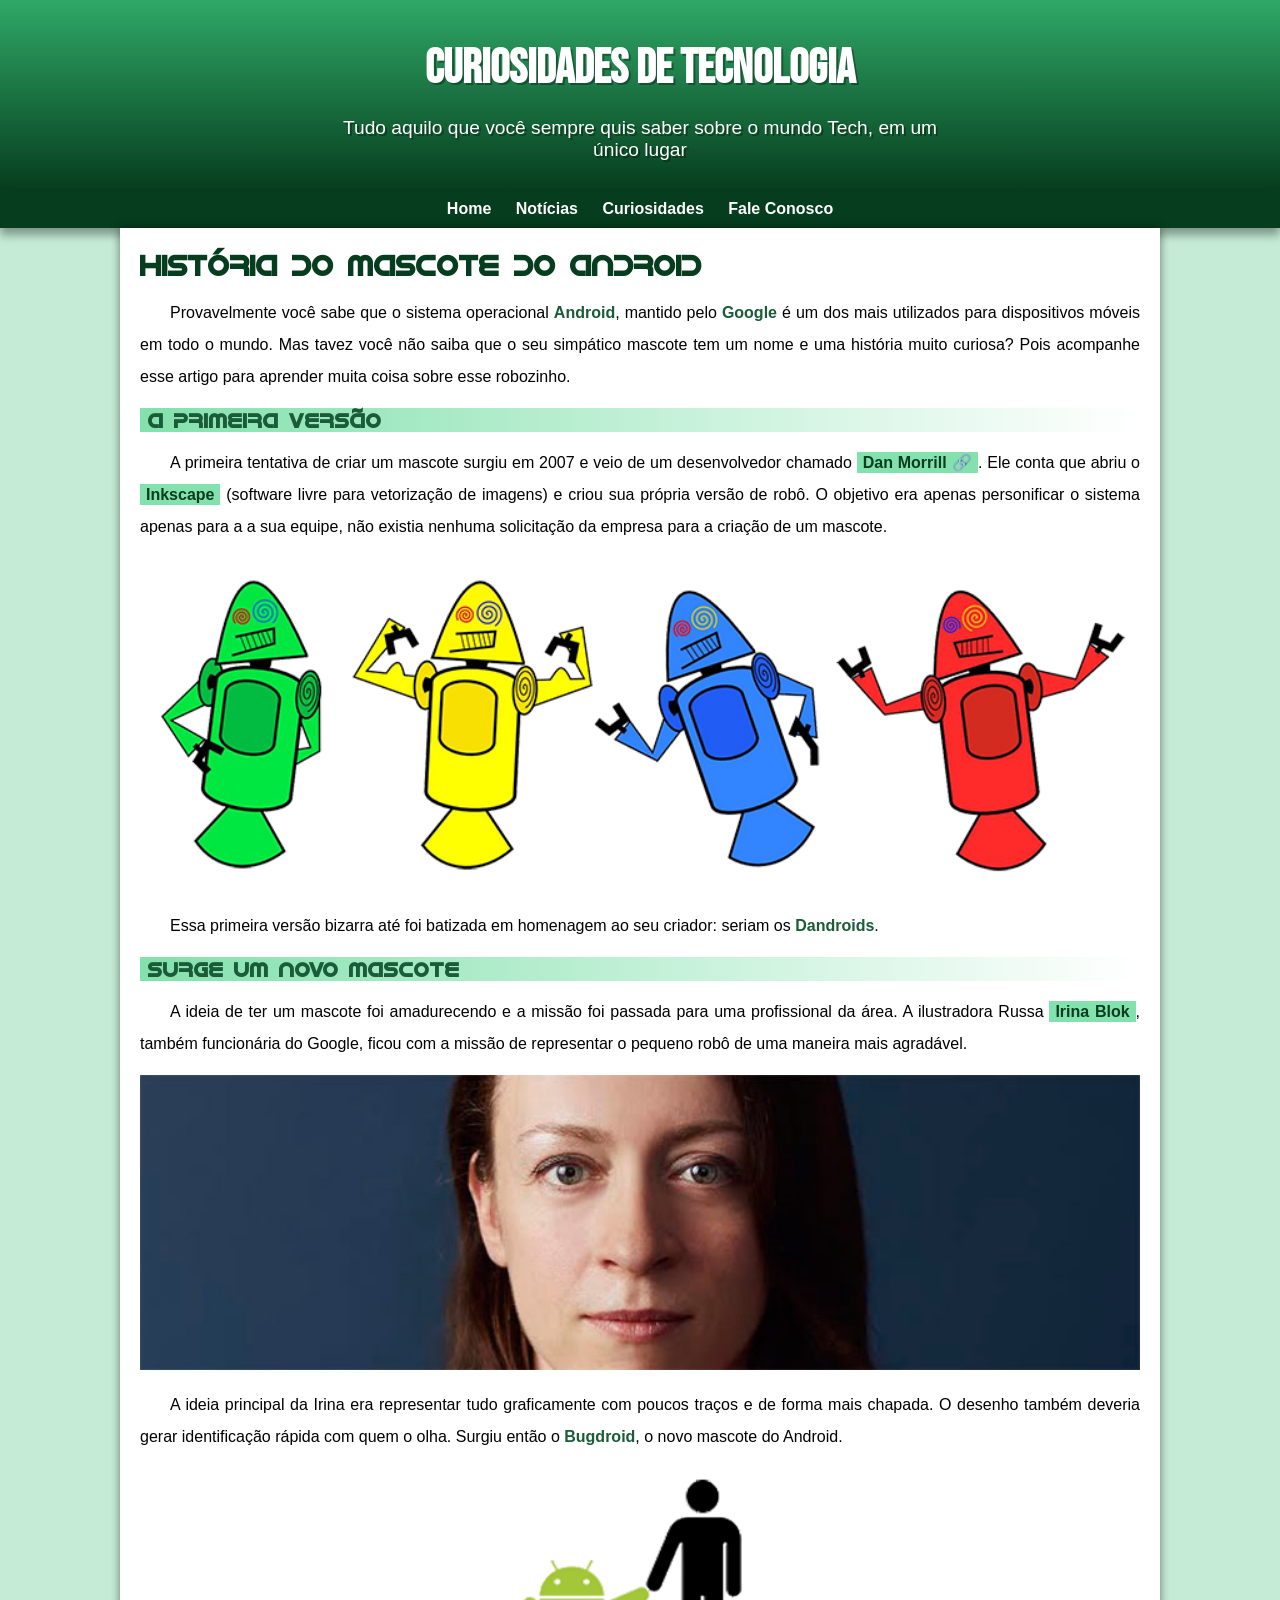
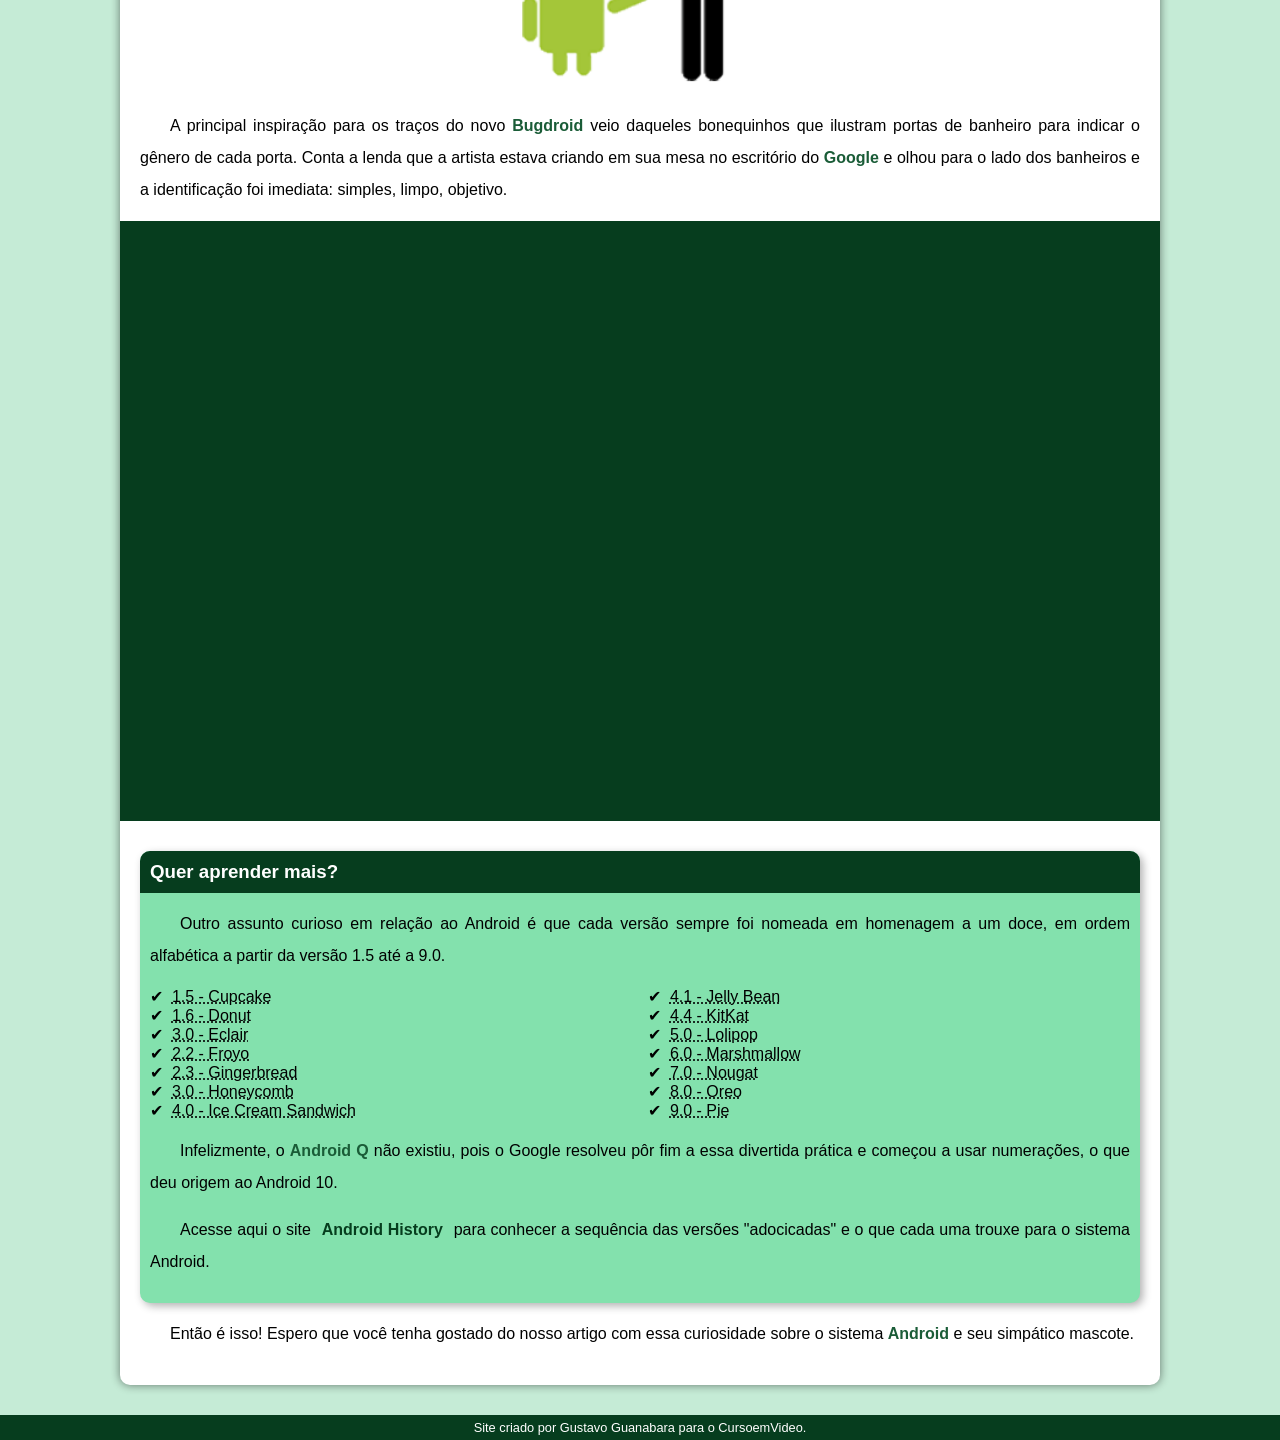
==== index.html @ 3a407e80 "nome alterado" ====
<!DOCTYPE html>
<html lang="pt-br">
<head>
    <meta charset="UTF-8">
    <meta http-equiv="X-UA-Compatible" content="IE=edge">
    <meta name="viewport" content="width=device-width, initial-scale=1.0">
    <title>Desafio 10</title>
    <link rel="shortcut icon" href="imagens/favicon.ico" type="bugdroid-favicon">
    <link rel="stylesheet" href="estilo/style.css">
</head>
<body>
    <header>
        <h1>Curiosidades de Tecnologia</h1>
        <p>Tudo aquilo que você sempre quis saber sobre o mundo Tech, em um único lugar</p>
    </header>
    <nav>
        <a href="#">Home</a>
        <a href="#">Notícias</a>
        <a href="#">Curiosidades</a>
        <a href="#">Fale Conosco</a>
    </nav>
    <main>
        <article>
            <h1>História do Mascote do Android</h1>

            <p>Provavelmente você sabe que o sistema operacional <strong>Android</strong>, mantido pelo <strong>Google</strong> é um dos mais utilizados para dispositivos móveis em todo o mundo. Mas tavez você não saiba que o seu simpático mascote tem um nome e uma história muito curiosa? Pois acompanhe esse artigo para aprender muita coisa sobre esse robozinho.</p>

            <h2>A primeira versão</h2>

            <p>A primeira tentativa de criar um mascote surgiu em 2007 e veio de um desenvolvedor chamado <a href="https://androidcommunity.com/dan-morrill-shows-us-the-android-mascot-that-almost-was-20130103/" target="_blank" class="externo">Dan Morrill</a>. Ele conta que abriu o <a href="https://inkscape.org/pt-br/" target="_blank">Inkscape</a> (software livre para vetorização de imagens) e criou sua própria versão de robô. O objetivo era apenas personificar o sistema apenas para a a sua equipe, não existia nenhuma solicitação da empresa para a criação de um mascote.</p>

            <picture>
                <source media="(max-width:670px)" srcset="imagens/dan-droids-pq.png">
                <img src="imagens/dan-droids.png" alt="mascote-android">
            </picture>

            <p>Essa primeira versão bizarra até foi batizada em homenagem ao seu criador: seriam os <strong>Dandroids</strong>.</p>

            <h2>Surge um novo mascote</h2>

            <p>A ideia de ter um mascote foi amadurecendo e a missão foi passada para uma profissional da área. A ilustradora Russa <a href="https://www.irinablok.com/android" target="_blank">Irina Blok</a>, também funcionária do Google, ficou com a missão de representar o pequeno robô de uma maneira mais agradável.</p>

            <picture>
                <source media="(max-width:670px)" srcset="imagens/irina-blok-pq.jpg">
                <img src="imagens/irina-blok.jpg" alt="irinablok">
            </picture>

            <p>A ideia principal da Irina era representar tudo graficamente com poucos traços e de forma mais chapada. O desenho também deveria gerar identificação rápida com quem o olha. Surgiu então o <strong>Bugdroid</strong>, o novo mascote do Android.</p>

            <img src="imagens/bugdroid.png" class="pequena" alt="bugdroid">

            <p>A principal inspiração para os traços do novo <strong>Bugdroid</strong> veio daqueles bonequinhos que ilustram portas de banheiro para indicar o gênero de cada porta. Conta a lenda que a artista estava criando em sua mesa no escritório do <strong>Google</strong> e olhou para o lado dos banheiros e a identificação foi imediata: simples, limpo, objetivo.</p>

            <div class="video"><iframe width="560" height="315" src="https://www.youtube.com/embed/l2UDgpLz20M" title="YouTube video player" frameborder="0" allow="accelerometer; autoplay; clipboard-write; encrypted-media; gyroscope; picture-in-picture" allowfullscreen></iframe></div>
            
            <aside>
                <h3>Quer aprender mais? </h3>
                <p>Outro assunto curioso em relação ao Android é que cada versão sempre foi nomeada em homenagem a um doce, em ordem alfabética a partir da versão 1.5 até a 9.0.</p>
                <ul>
                    <li><abbr title="Bolo de copo">1.5 - Cupcake</abbr></li>
                    <li><abbr title="Rosquinha">1.6 - Donut</abbr></li>
                    <li><abbr title="Bomba de chocolate">3.0 - Eclair</abbr></li>
                    <li><abbr title="Iorgute gelado">2.2 - Froyo</abbr></li>
                    <li><abbr title="Biscoito de gengible">2.3 - Gingerbread</abbr></li>
                    <li><abbr title="Favo de mel">3.0 - Honeycomb</abbr></li>
                    <li><abbr title="Sanduíche de sorvete">4.0 - Ice Cream Sandwich</abbr></li>
                    <li><abbr title="Jujuba">4.1 - Jelly Bean</abbr></li>
                    <li><abbr title="KitKat">4.4 - KitKat</abbr></li>
                    <li><abbr title="Pirulito">5.0 - Lolipop</abbr></li>
                    <li><abbr title="Marshmallow">6.0 - Marshmallow</abbr></li>
                    <li><abbr title="Torrone">7.0 - Nougat</abbr></li>
                    <li><abbr title="Oreo">8.0 - Oreo</abbr></li>
                    <li><abbr title="Torta">9.0 - Pie</abbr></li>
                </ul>
                <p>Infelizmente, o <strong>Android Q</strong> não existiu, pois o Google resolveu pôr fim a essa divertida prática e começou a usar numerações, o que deu origem ao Android 10.</p>
                <p>Acesse aqui o site <a href="https://www.android.com/intl/en_uk/history/" target="_blank">Android History</a> para conhecer a sequência das versões "adocicadas" e o que cada uma trouxe para o sistema Android.</p>
            </aside>

            <p>Então é isso! Espero que você tenha gostado do nosso artigo com essa curiosidade sobre o sistema <strong>Android</strong> e seu simpático mascote.</p>
        </article>
    </main>
    <footer>Site criado por Gustavo Guanabara para o CursoemVideo.</footer>
</body>
</html>
---- estilo/style.css ----
@charset "UTF-8";

@import url('https://fonts.googleapis.com/css2?family=Bebas+Neue&display=swap');

@font-face {
    font-family: 'Android';
    src:url('../fontes/idroid.otf') format('opentype');
    font-weight: normal;
}

:root {
    --cor0:#C5EBD6 ;
    --cor1:#83E1AD ;
    --cor2:#3DDC84 ;
    --cor3:#2FA866 ;
    --cor4:#1A5C37 ;
    --cor5:#063D1E ;

    --fonte-padrao: Arial, Verdana, Helvetica, sans-serif;
    --fonte-destaque: 'Bebas Neue', cursive;
    --fonte-android: 'Android', cursive;
}

* {
    margin: 0px;
    padding: 0px;
}

body {
    background-color: var(--cor0);
    font-family: var(--fonte-padrao);
}

header {
    background-image: linear-gradient(to bottom, var(--cor3), var(--cor5));
    min-height: 150px;
    text-align: center;
    padding-top: 40px;
}

header > h1 {
    color: white;
    font-family: var(--fonte-destaque);
    font-size: 3em;
    margin-bottom: 20px;
    text-shadow: 2px 2px 0px rgba(0, 0, 0, 0.329);
}

header > p {
    font-family: var(--fonte-padrao);
    font-size: 1.2em;
    color: white;
    max-width: 600px;
    margin: auto;
    margin-bottom: 30px;
    padding-left: 10px;
    padding-right: 10px;
    text-shadow: 2px 2px 0px rgba(0, 0, 0, 0.329);
}

nav {
    background-color: var(--cor5);
    padding: 10px;
    box-shadow: 0px 7px 9px rgba(0, 0, 0, 0.363);
    text-align: center;
}

nav > a {
    color: white;
    padding: 10px;
    text-decoration: none;
    font-weight: bold;
}

nav > a:hover {
    background-color: var(--cor3);
    color: var(--cor5);
    transition-duration: 0.5s;
}

a.externo::after {
    content: '\00A0\1F517';
}

main {
    min-width: 300px;
    max-width: 1000px;
    margin: auto;
    margin-bottom: 30px;
    padding: 20px;
    background-color: white;
    box-shadow: 0px 0px 10px rgba(0, 0, 0, 0.493);
    border-bottom-left-radius: 10px;
    border-bottom-right-radius: 10px;
}

main h1 {
    color: var(--cor5);
    font-family: var(--fonte-android);
    font-size: 1.8em;
}

main h2 {
    font-family: var(--fonte-android);
    color: var(--cor4);
    font-size: 1.3em;
    background-image: linear-gradient(to right, var(--cor1), transparent);
    text-indent: 8px;
}

main img {
    width: 100%;
}

main img.pequena {
    max-width: 350px;
    display: block;
    margin: auto;
}

main p {
    margin: 15px 0px;
    text-align: justify;
    text-indent: 30px;
    font-size: 1em;
    line-height: 2em;
}

main strong {
    color: var(--cor4);
    font-weight: bold;
}

main a {
    text-decoration: none;
    font-weight: bold;
    color: var(--cor5);
    background-color: var(--cor1);
    padding: 2px 6px;
}

main a:hover {
    text-decoration: underline;
    color: var(--cor4);
}

div.video {
    background-color: var(--cor5);
    margin: 0px -20px 30px -20px;
    padding: 20px;
    padding-bottom: 58%;
    position: relative;
    
}

div.video > iframe {
    position: absolute;
    top: 5%;
    left: 5%;
    width: 90%;
    height: 90%;
}

aside {
    background-color: var(--cor1);
    padding: 10px;
    border-radius: 10px;
    box-shadow: 3px 3px 8px rgba(0, 0, 0, 0.308);
}

aside > h3 {
    background-color: var(--cor5);
    color: white;
    padding: 10px;
    margin: -10px -10px 0px -10px;
    border-radius: 10px 10px 0px 0px;
}

aside > ul {
    list-style-type: '\2714\00A0\00A0';
    list-style-position: inside;
    columns: 2;
}

footer {
    background-color: var(--cor5);
    color: white;
    text-align: center;
    font-size: 0.8em;
    padding: 5px;
}
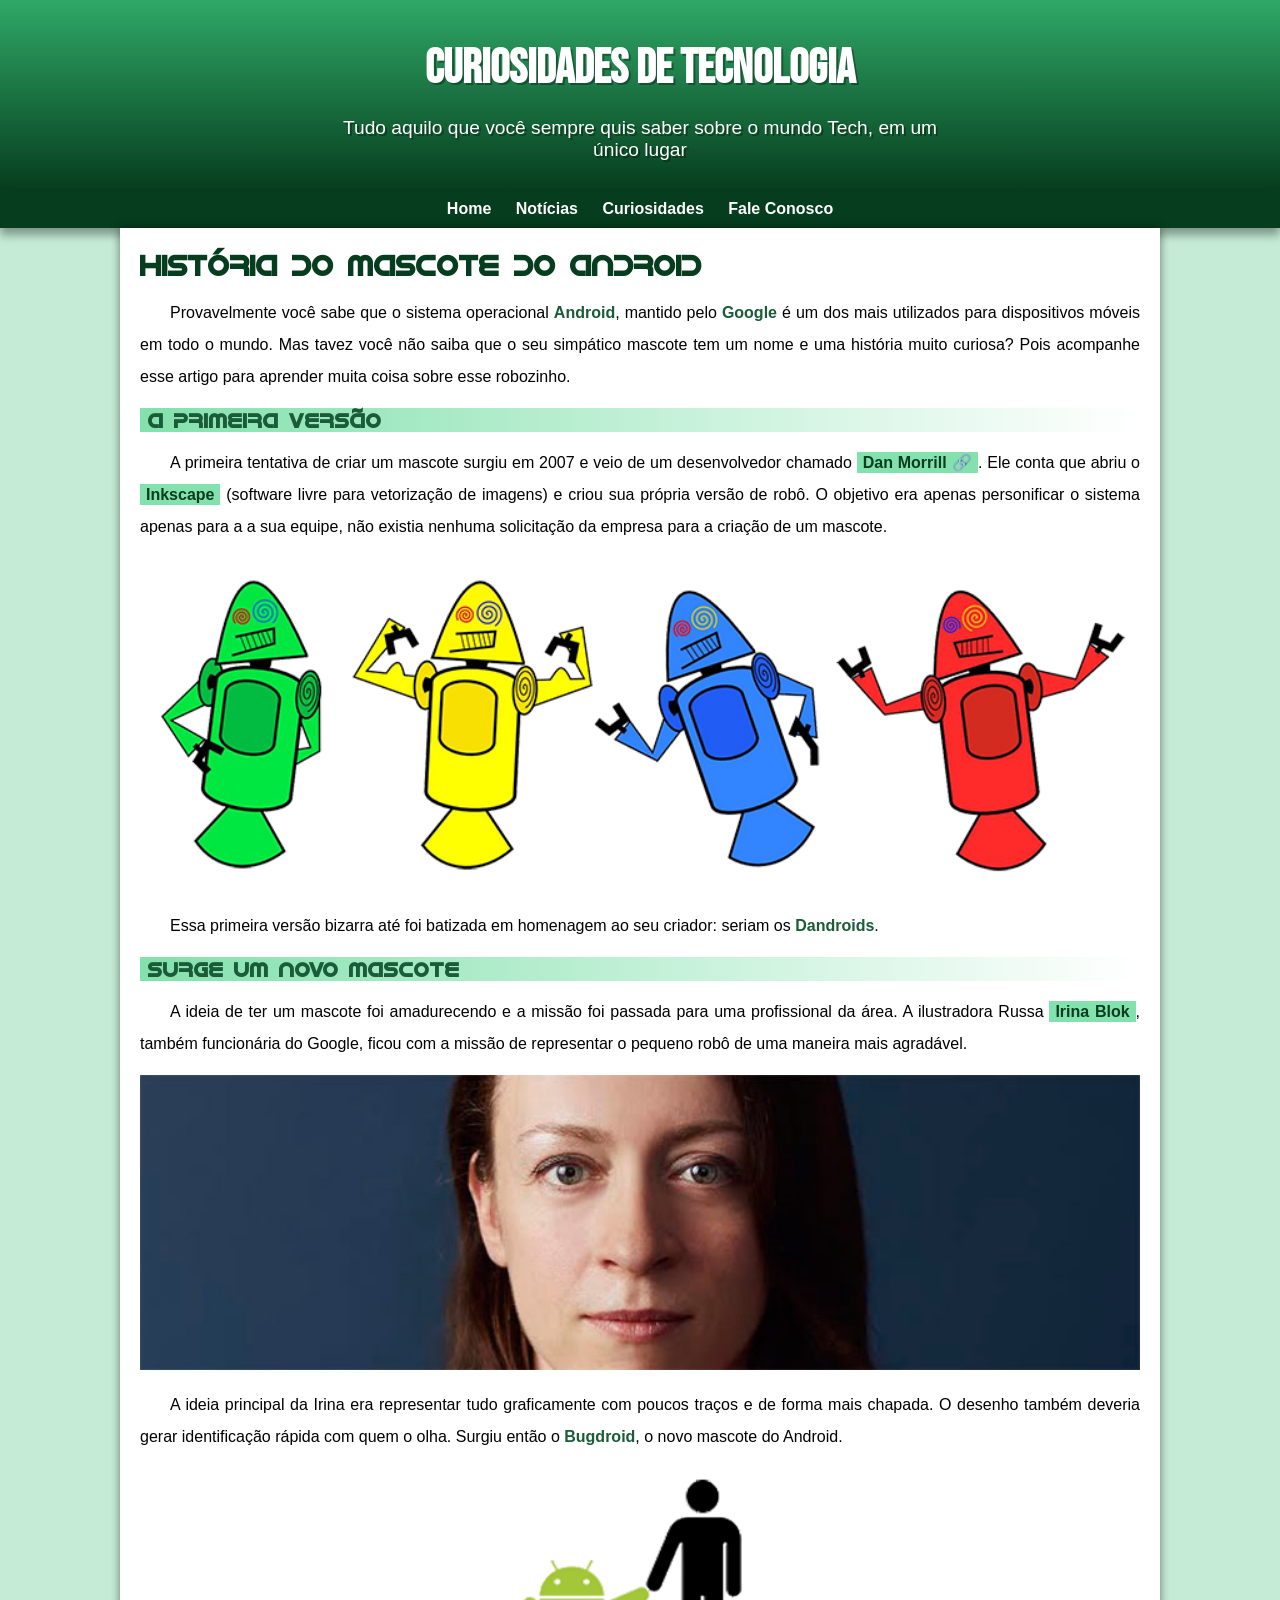
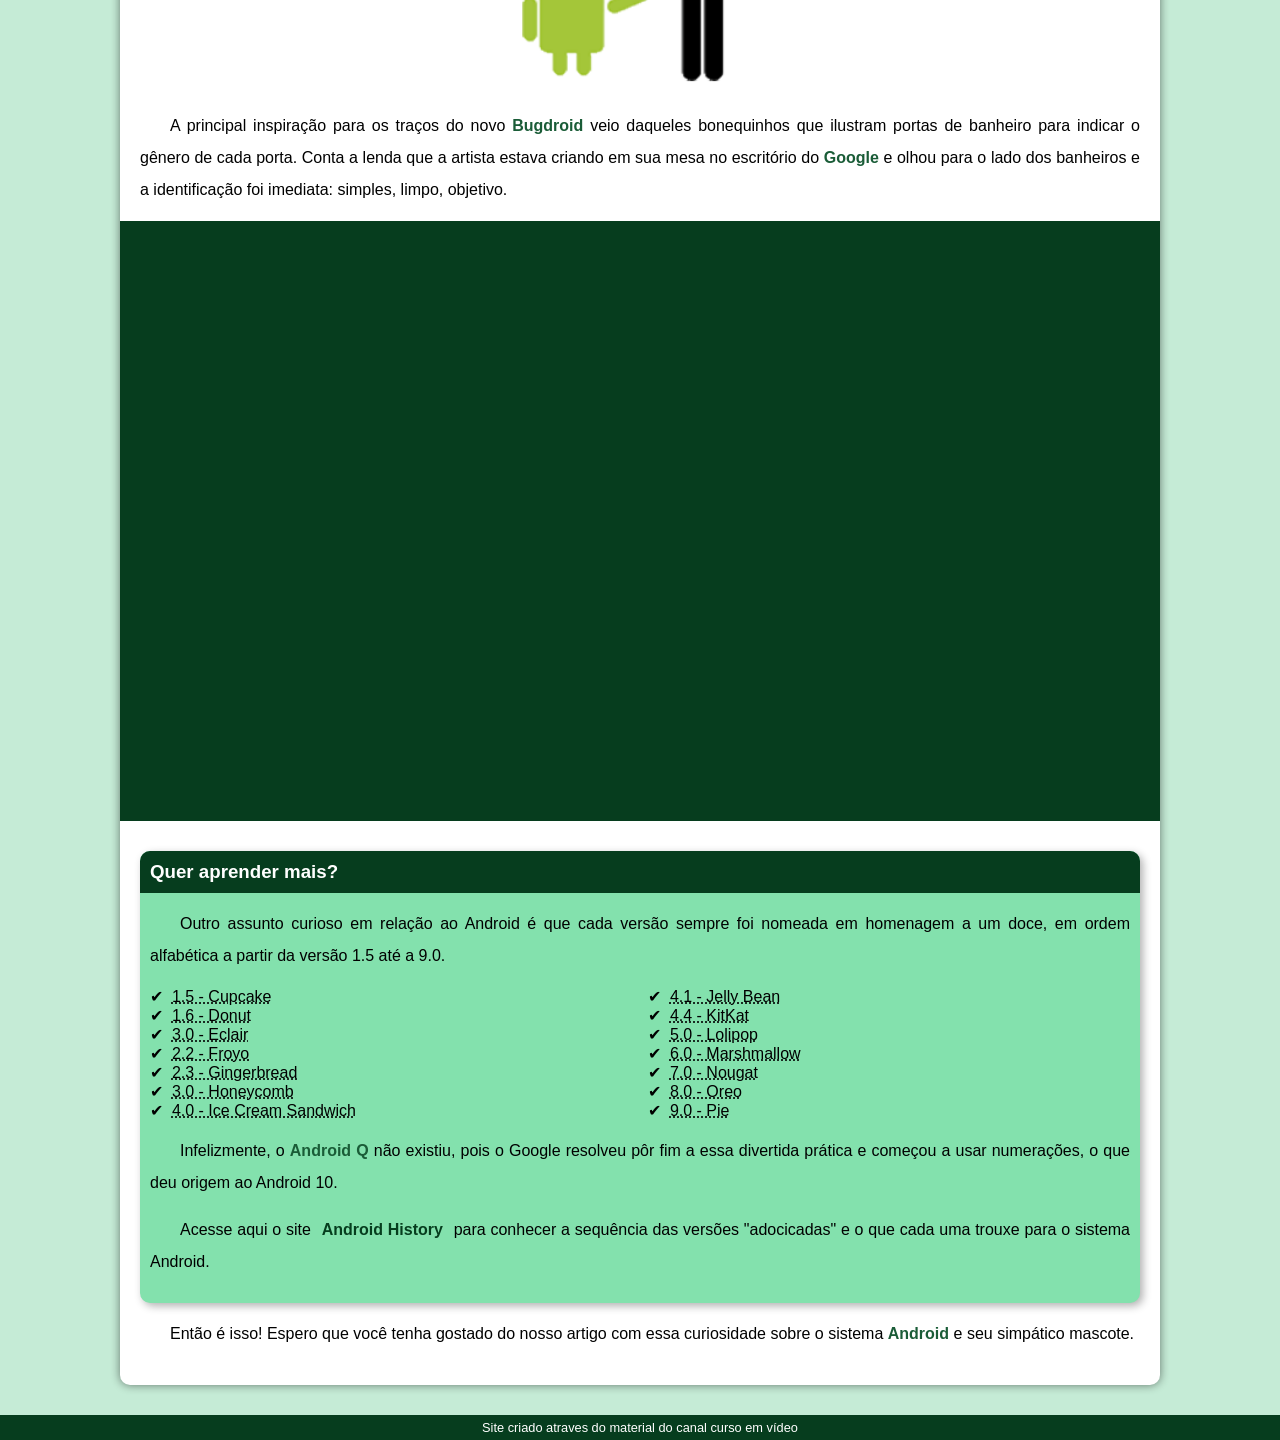
==== commit b2f47975: "alterado o rodapé" ====
--- a/index.html
+++ b/index.html
@@ -79,6 +79,6 @@
             <p>Então é isso! Espero que você tenha gostado do nosso artigo com essa curiosidade sobre o sistema <strong>Android</strong> e seu simpático mascote.</p>
         </article>
     </main>
-    <footer>Site criado por Gustavo Guanabara para o CursoemVideo.</footer>
+    <footer>Site criado atraves do material do canal curso em vídeo</footer>
 </body>
 </html>
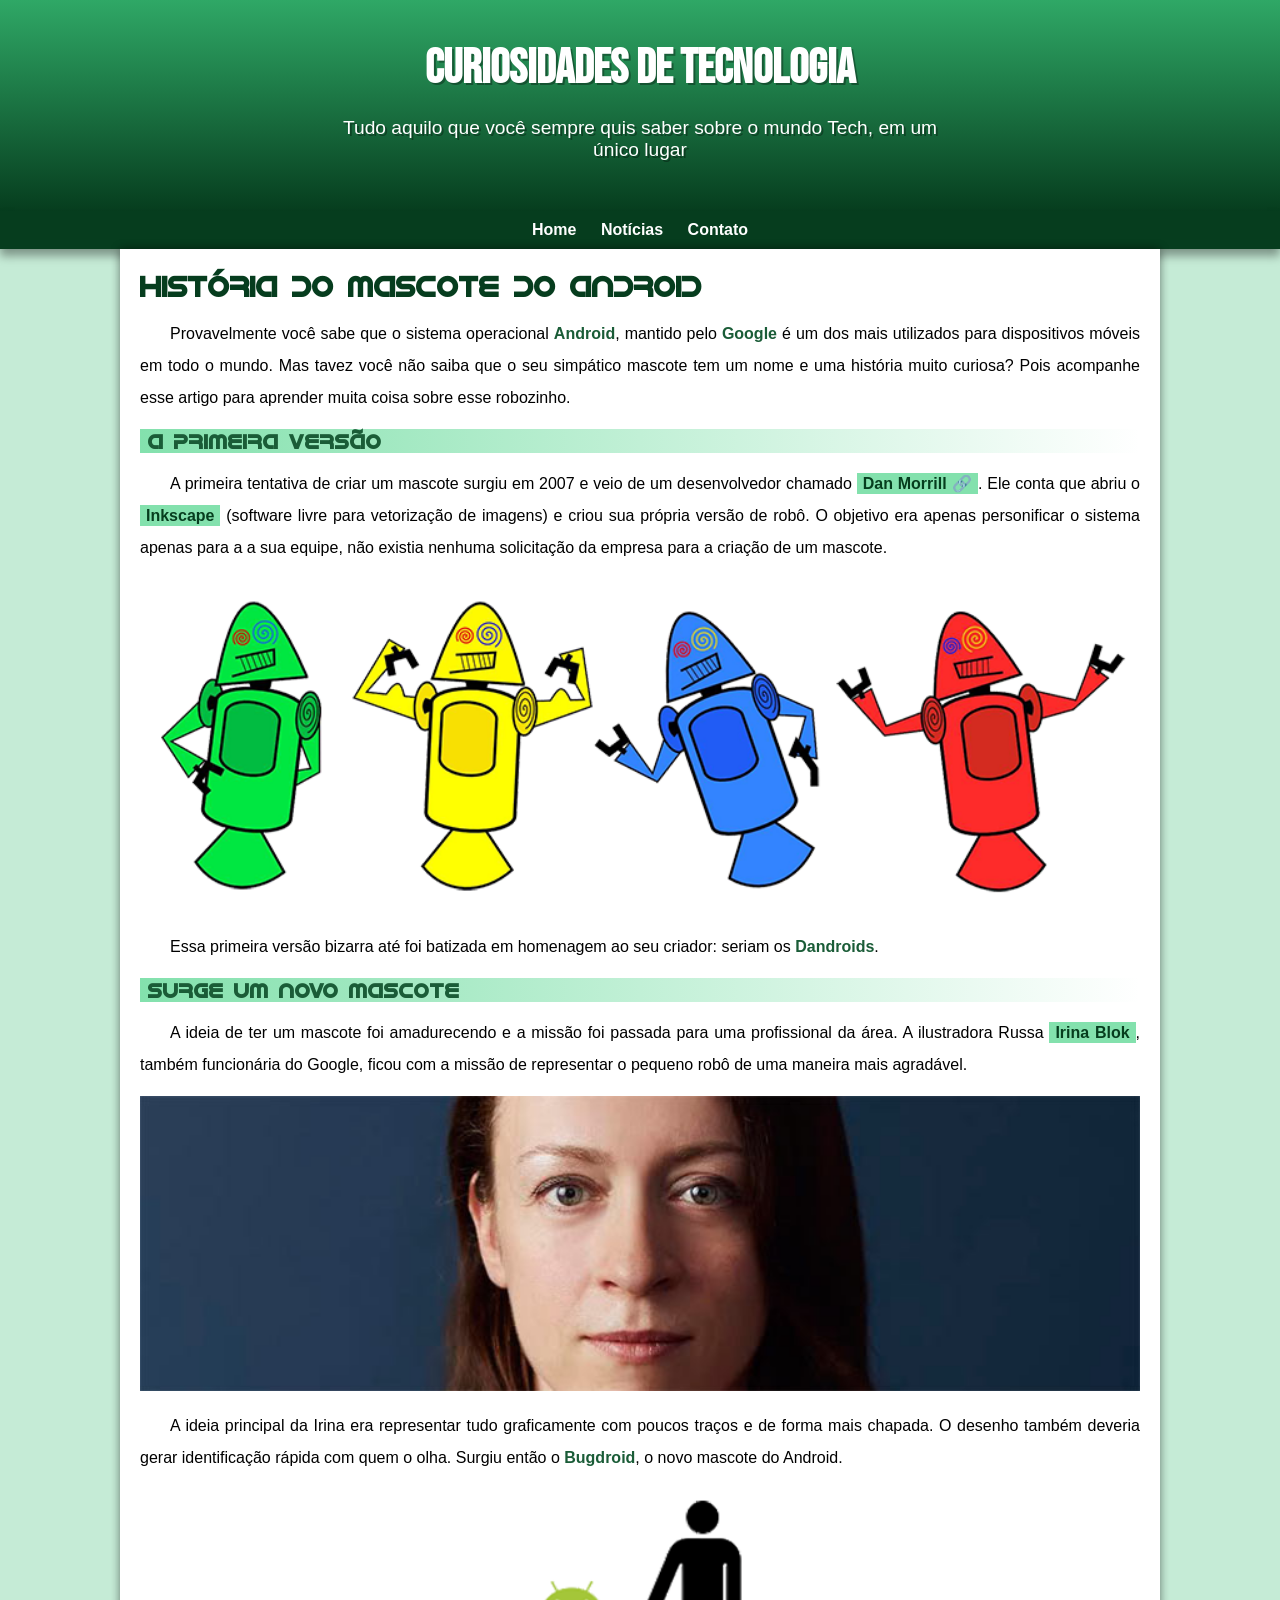
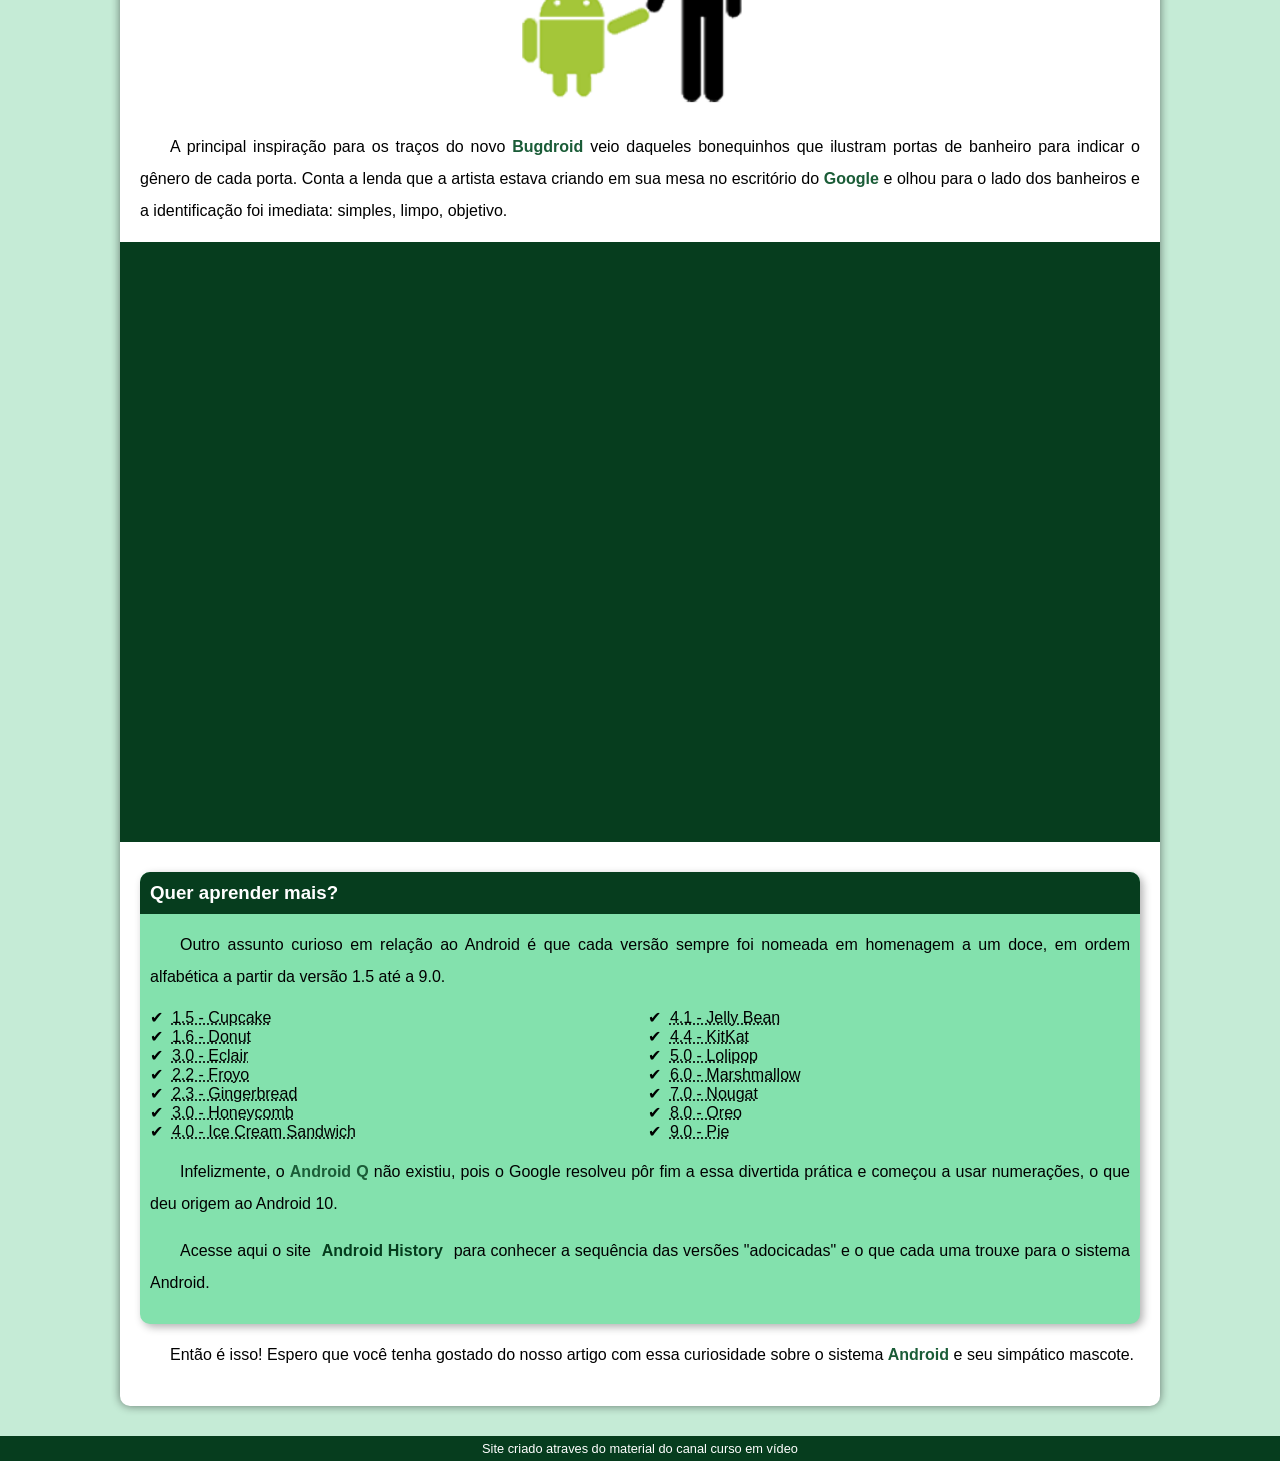
==== commit 20d5b047: "problema de padding resolvido" ====
--- a/index.html
+++ b/index.html
@@ -16,8 +16,7 @@
     <nav>
         <a href="#">Home</a>
         <a href="#">Notícias</a>
-        <a href="#">Curiosidades</a>
-        <a href="#">Fale Conosco</a>
+        <a href="#">Contato</a>
     </nav>
     <main>
         <article>
--- a/estilo/style.css
+++ b/estilo/style.css
@@ -52,7 +52,7 @@
     color: white;
     max-width: 600px;
     margin: auto;
-    margin-bottom: 30px;
+    padding-bottom: 50px;
     padding-left: 10px;
     padding-right: 10px;
     text-shadow: 2px 2px 0px rgba(0, 0, 0, 0.329);
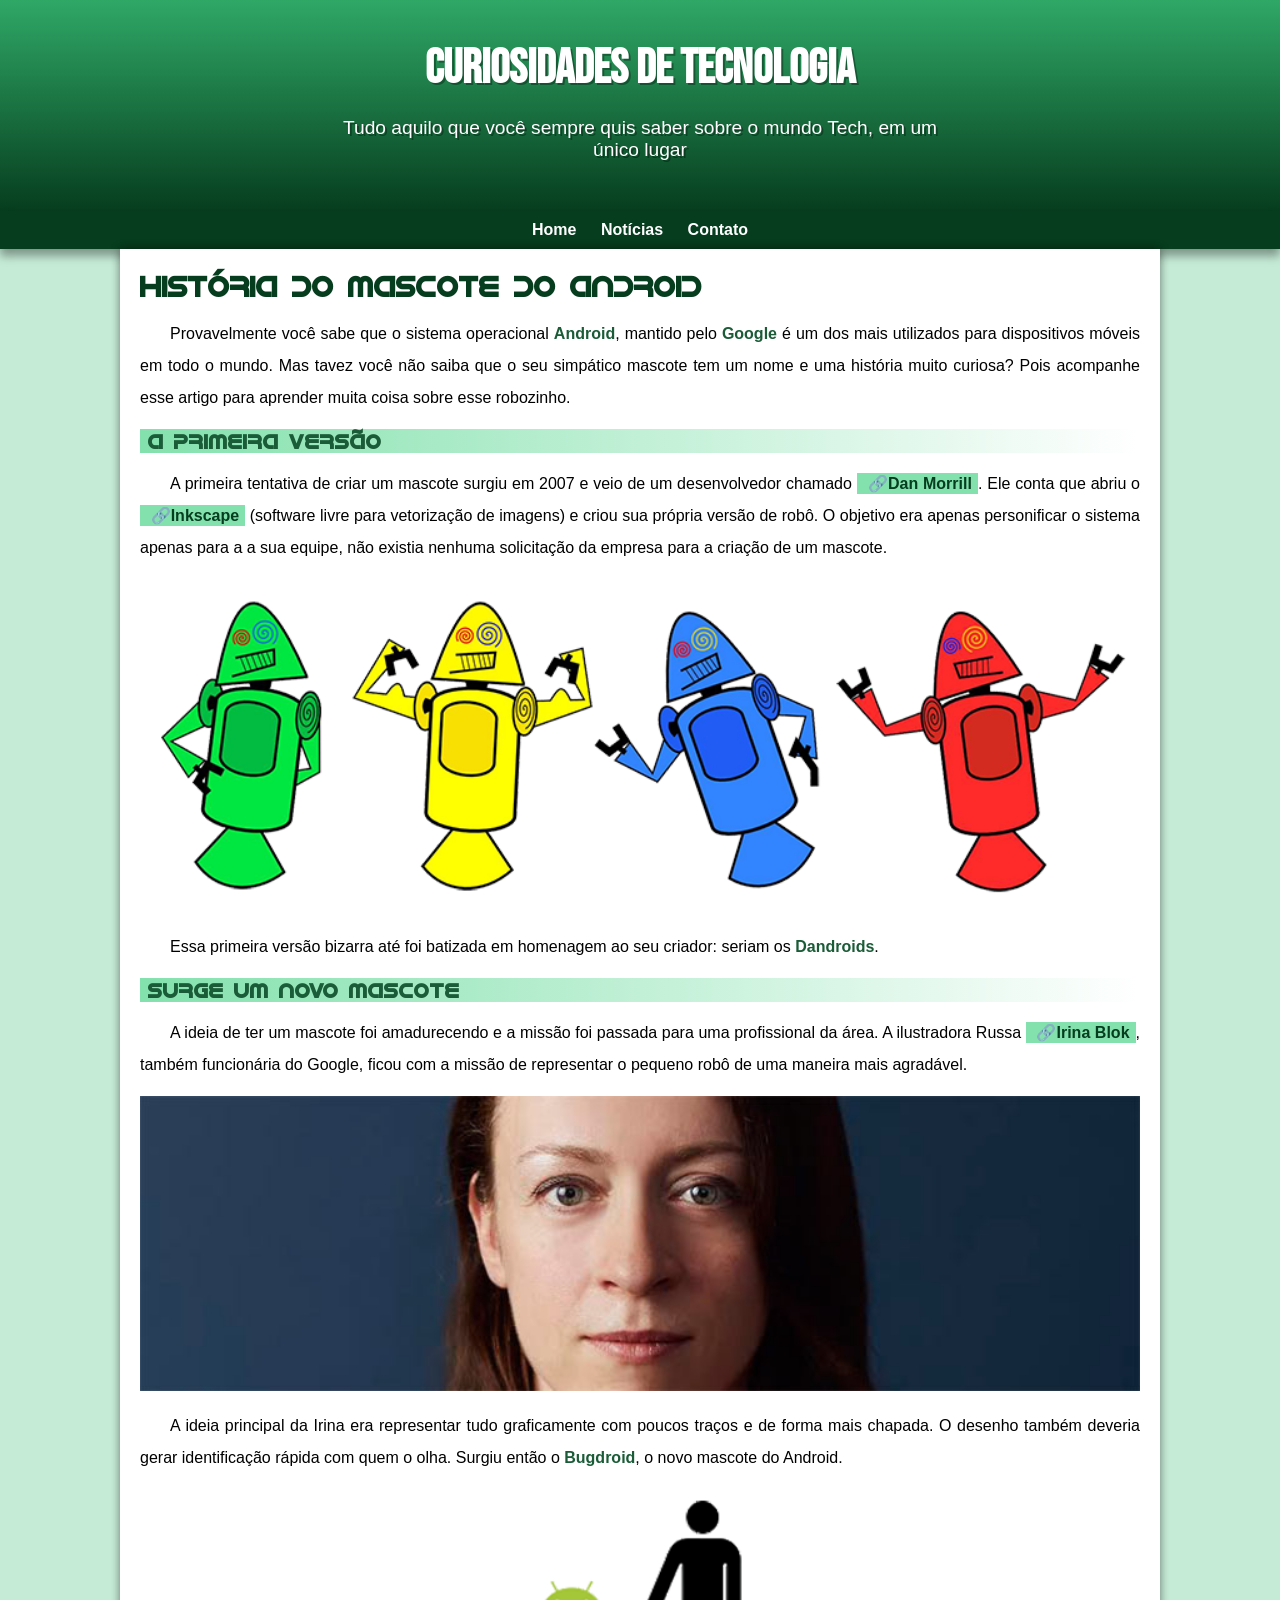
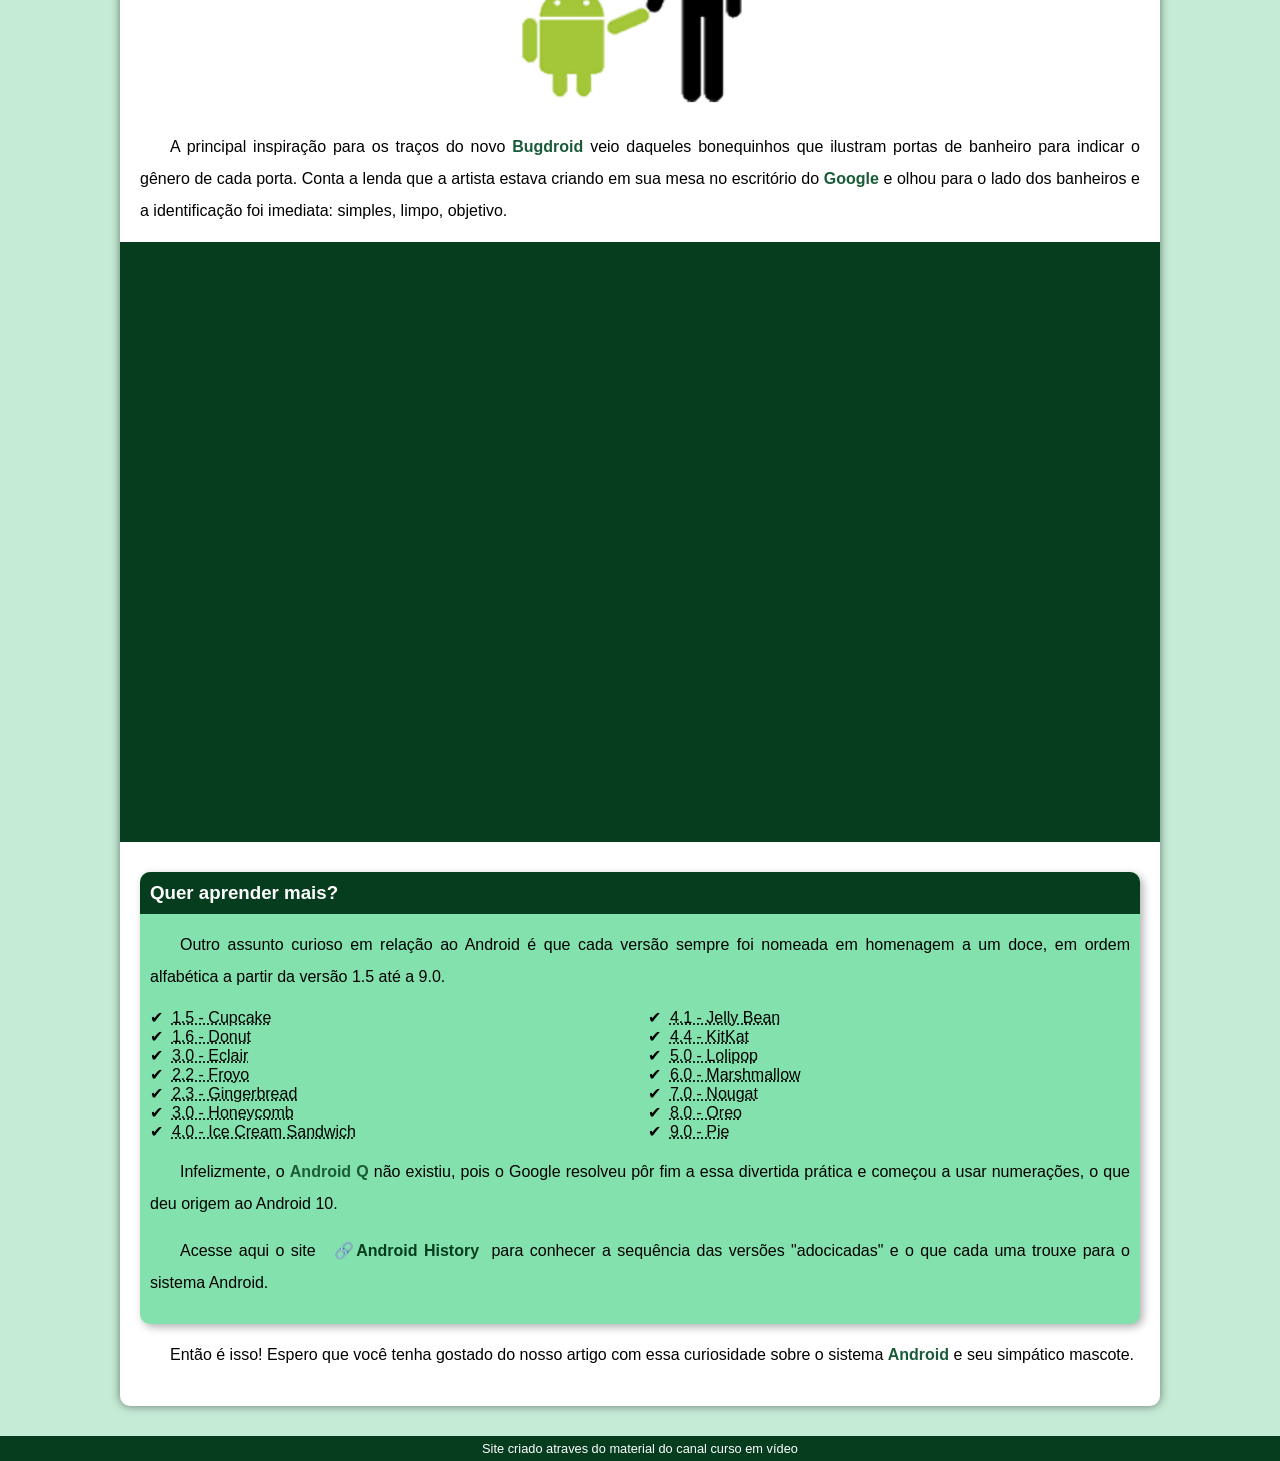
==== commit 19c5dd23: "feito mais link symbol" ====
--- a/index.html
+++ b/index.html
@@ -26,7 +26,7 @@
 
             <h2>A primeira versão</h2>
 
-            <p>A primeira tentativa de criar um mascote surgiu em 2007 e veio de um desenvolvedor chamado <a href="https://androidcommunity.com/dan-morrill-shows-us-the-android-mascot-that-almost-was-20130103/" target="_blank" class="externo">Dan Morrill</a>. Ele conta que abriu o <a href="https://inkscape.org/pt-br/" target="_blank">Inkscape</a> (software livre para vetorização de imagens) e criou sua própria versão de robô. O objetivo era apenas personificar o sistema apenas para a a sua equipe, não existia nenhuma solicitação da empresa para a criação de um mascote.</p>
+            <p>A primeira tentativa de criar um mascote surgiu em 2007 e veio de um desenvolvedor chamado <a href="https://androidcommunity.com/dan-morrill-shows-us-the-android-mascot-that-almost-was-20130103/" target="_blank" class="externo">Dan Morrill</a>. Ele conta que abriu o <a href="https://inkscape.org/pt-br/" class="externo" target="_blank">Inkscape</a> (software livre para vetorização de imagens) e criou sua própria versão de robô. O objetivo era apenas personificar o sistema apenas para a a sua equipe, não existia nenhuma solicitação da empresa para a criação de um mascote.</p>
 
             <picture>
                 <source media="(max-width:670px)" srcset="imagens/dan-droids-pq.png">
@@ -37,7 +37,7 @@
 
             <h2>Surge um novo mascote</h2>
 
-            <p>A ideia de ter um mascote foi amadurecendo e a missão foi passada para uma profissional da área. A ilustradora Russa <a href="https://www.irinablok.com/android" target="_blank">Irina Blok</a>, também funcionária do Google, ficou com a missão de representar o pequeno robô de uma maneira mais agradável.</p>
+            <p>A ideia de ter um mascote foi amadurecendo e a missão foi passada para uma profissional da área. A ilustradora Russa <a href="https://www.irinablok.com/android" class="externo" target="_blank">Irina Blok</a>, também funcionária do Google, ficou com a missão de representar o pequeno robô de uma maneira mais agradável.</p>
 
             <picture>
                 <source media="(max-width:670px)" srcset="imagens/irina-blok-pq.jpg">
@@ -72,7 +72,7 @@
                     <li><abbr title="Torta">9.0 - Pie</abbr></li>
                 </ul>
                 <p>Infelizmente, o <strong>Android Q</strong> não existiu, pois o Google resolveu pôr fim a essa divertida prática e começou a usar numerações, o que deu origem ao Android 10.</p>
-                <p>Acesse aqui o site <a href="https://www.android.com/intl/en_uk/history/" target="_blank">Android History</a> para conhecer a sequência das versões "adocicadas" e o que cada uma trouxe para o sistema Android.</p>
+                <p>Acesse aqui o site <a href="https://www.android.com/intl/en_uk/history/" class="externo" target="_blank">Android History</a> para conhecer a sequência das versões "adocicadas" e o que cada uma trouxe para o sistema Android.</p>
             </aside>
 
             <p>Então é isso! Espero que você tenha gostado do nosso artigo com essa curiosidade sobre o sistema <strong>Android</strong> e seu simpático mascote.</p>
--- a/estilo/style.css
+++ b/estilo/style.css
@@ -78,7 +78,7 @@
     transition-duration: 0.5s;
 }
 
-a.externo::after {
+a.externo::before {
     content: '\00A0\1F517';
 }
 
